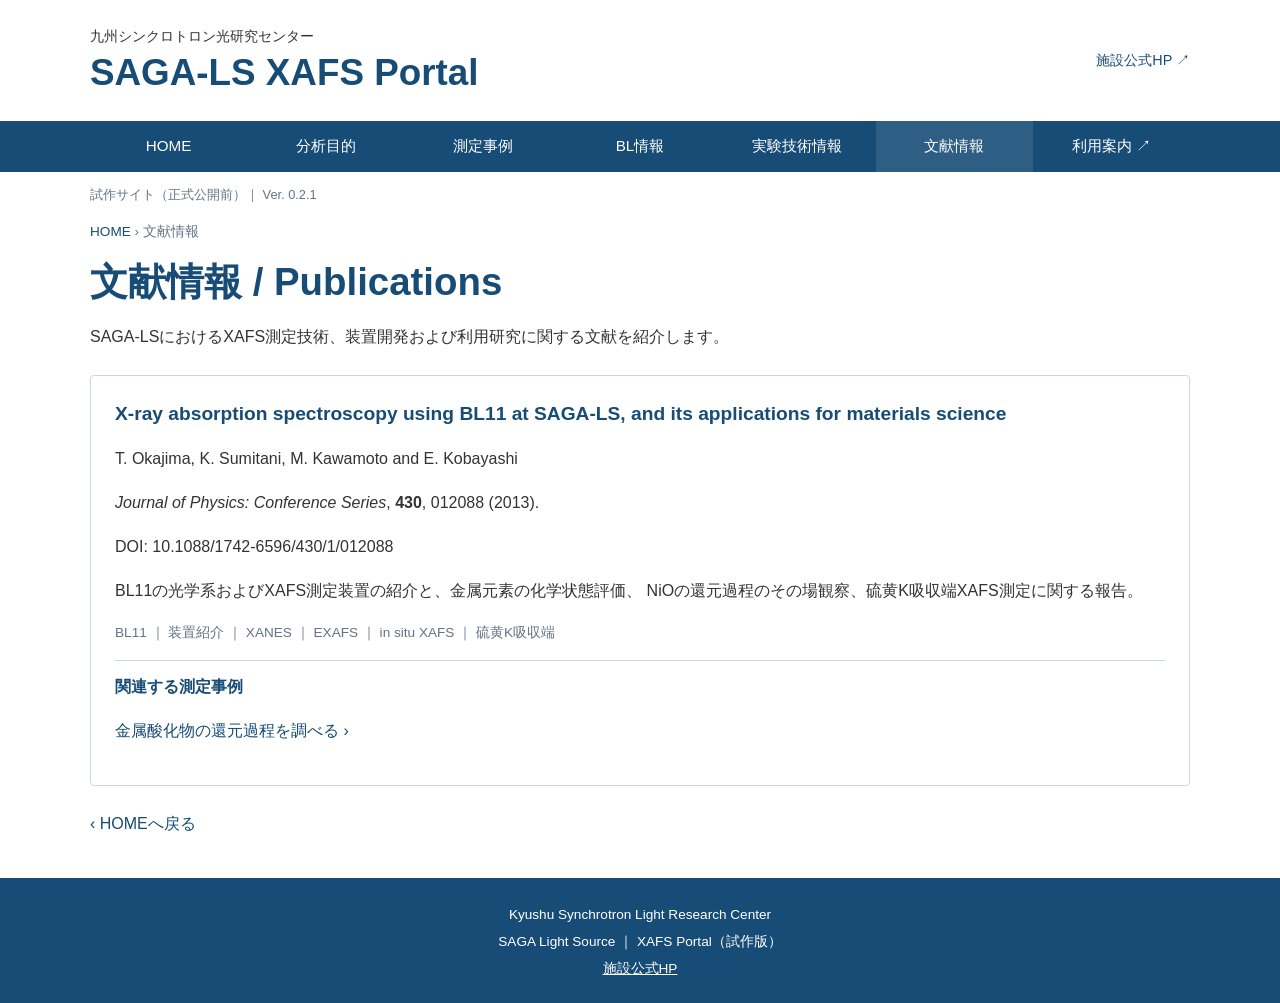
==== publications/index.html @ 80b208c8 "Update XAFS Portal to Ver. 0.2.1 Replace the NiO reduction figure with the 2012 symposium material." ====
<!DOCTYPE html>
<html lang="ja">
<head>
    <meta charset="UTF-8">
    <meta name="viewport" content="width=device-width, initial-scale=1">
    <meta name="robots" content="noindex, nofollow">
    <title>文献情報 | SAGA-LS XAFS Portal</title>
    <meta name="description" content="SAGA-LSのXAFS測定技術・利用研究に関する文献情報。">
    <link rel="stylesheet" href="../style.css">
</head>
<body>
    <!-- ヘッダー：施設名、サイト名、公式HPへのリンク -->
    <header class="site-header">
        <div class="container header-inner">
            <div>
                <p class="institution">九州シンクロトロン光研究センター</p>
                <a class="brand" href="../index.html">SAGA-LS XAFS Portal</a>
            </div>
            <a class="official" href="https://www.saga-ls.jp/">施設公式HP ↗</a>
        </div>
    </header>

    <!-- 共通ナビゲーション：未作成ページはリンクなし -->
    <nav class="navigation" aria-label="メインメニュー">
        <div class="container nav-inner">
            <a href="../index.html">HOME</a>
            <a href="../index.html#purposes">分析目的</a>
            <a href="../index.html#cases">測定事例</a>
            <a href="../index.html#beamlines">BL情報</a>
            <a href="../index.html#technical">実験技術情報</a>
            <a href="index.html" aria-current="page">文献情報</a>
            <a href="https://www.saga-ls.jp/">利用案内 ↗</a>
        </div>
    </nav>

    <!-- 文献情報：DOIは文字情報として掲載し、外部リンクは設定しない -->
    <main class="container publications-page">
        <p class="prototype">試作サイト（正式公開前）｜ Ver. 0.2.1</p>
        <p class="breadcrumb"><a href="../index.html">HOME</a> › 文献情報</p>
        <h1>文献情報 / Publications</h1>
        <p>SAGA-LSにおけるXAFS測定技術、装置開発および利用研究に関する文献を紹介します。</p>

        <!-- 文献ごとに固有のIDを付け、測定事例から直接参照できるようにする -->
        <article class="publication" id="okajima-2013">
            <h2 lang="en">X-ray absorption spectroscopy using BL11 at SAGA-LS,
                and its applications for materials science</h2>
            <p>T. Okajima, K. Sumitani, M. Kawamoto and E. Kobayashi</p>
            <p><cite>Journal of Physics: Conference Series</cite>,
                <strong>430</strong>, 012088 (2013).</p>
            <p class="doi">DOI: 10.1088/1742-6596/430/1/012088</p>
            <p>BL11の光学系およびXAFS測定装置の紹介と、金属元素の化学状態評価、
                NiOの還元過程のその場観察、硫黄K吸収端XAFS測定に関する報告。</p>
            <p class="tags">BL11 ｜ 装置紹介 ｜ XANES ｜ EXAFS ｜ in situ XAFS ｜ 硫黄K吸収端</p>
            <h3>関連する測定事例</h3>
            <p><a href="../cases/nio-reduction.html">金属酸化物の還元過程を調べる ›</a></p>
        </article>
        <p><a href="../index.html">‹ HOMEへ戻る</a></p>
    </main>

    <!-- 共通フッター -->
    <footer class="site-footer">
        <div class="container">
            <p>Kyushu Synchrotron Light Research Center</p>
            <p>SAGA Light Source ｜ XAFS Portal（試作版）</p>
            <a href="https://www.saga-ls.jp/">施設公式HP</a>
        </div>
    </footer>
</body>
</html>
---- style.css ----
/* SAGA-LS XAFS Portal Ver. 0.2.1 共通スタイルシート */

/* 基本配色・ページ幅 */
:root {
    --primary: #174c76;
    --accent: #347eac;
    --pale: #edf3f8;
    --border: #cbd7df;
    --text: #333333;
    --muted: #647484;
    --max-width: 1100px;
}
* {
    box-sizing: border-box;
}

html {
    scroll-behavior: smooth;
}


/* 基本表示 */
body {
    margin: 0;
    background: #fff;
    color: var(--text);
    font-family: "Segoe UI", "Hiragino Kaku Gothic ProN",
        "Yu Gothic", Meiryo, sans-serif;
    line-height: 1.75;
}

a {
    color: var(--primary);
    text-decoration: none;
}

a:hover {
    text-decoration: underline;
}

a:focus-visible {
    outline: 3px solid var(--accent);
    outline-offset: 4px;
}


/* 共通レイアウト */
.container {
    width: min(var(--max-width), calc(100% - 48px));
    margin-inline: auto;
}


/* ヘッダー */
.header-inner {
    display: flex;
    align-items: center;
    justify-content: space-between;
    gap: 20px;
    padding-block: 24px;
}

.institution {
    margin: 0;
    font-size: .9rem;
}

.brand {
    font-size: clamp(1.5rem, 3.5vw, 2.3rem);
    font-weight: 700;
    line-height: 1.3;
}

.official {
    font-size: .9rem;
    white-space: nowrap;
}


/* ナビゲーション */
.navigation {
    background: var(--primary);
    color: white;
}

.nav-inner {
    display: flex;
    flex-wrap: wrap;
}

.nav-inner a, .nav-inner span {
    color: white;
    padding: 12px 18px;
    font-size: .95rem;
    flex: 1;
    text-align: center;
    white-space: nowrap;
}

.nav-inner a:hover, .nav-inner a[aria-current] {
    background: #ffffff19;
}

.nav-inner span {
    color: #d2e0ec;
}


/* 試作表示・メインビジュアル */
.prototype {
    color: var(--muted);
    font-size: .8rem;
    margin: 12px 0;
}

.hero {
    background: var(--pale);
    padding: 30px 36px 20px;
    border-radius: 4px;
}

h1 {
    color: var(--primary);
    font-size: clamp(1.65rem, 4vw, 2.4rem);
    line-height: 1.3;
    margin: 0 0 12px;
}

.hero p {
    margin: 0 0 14px;
}

.hero svg {
    display: block;
    width: 100%;
    height: auto;
    max-height: 150px;
}

.figure-note, .hero .figure-note {
    font-size: .78rem;
    color: var(--muted);
    margin: 8px 0 0;
}

main section {
    margin-bottom: 30px;
}

h2 {
    color: var(--primary);
    font-size: 1.35rem;
    margin: 0 0 14px;
}


/* ビームライン情報 */
.beam-grid {
    display: grid;
    grid-template-columns: repeat(2, minmax(0, 1fr));
    gap: 18px;
}

.beam-card {
    border: 1px solid var(--border);
    border-radius: 4px;
    padding: 20px 24px;
}

.beam-card h3 {
    color: var(--primary);
    font-size: 1.65rem;
    margin: 0;
}

.beam-card p {
    margin: 4px 0 12px;
}

.beam-type {
    font-weight: 600;
}

.pending {
    color: var(--muted);
    font-size: .85rem;
}


/* 実験技術情報 */
.technical-grid {
    display: grid;
    grid-template-columns: repeat(3, minmax(0, 1fr));
    gap: 12px;
}

.technical-grid div {
    background: var(--pale);
    color: var(--primary);
    text-align: center;
    font-weight: 600;
    padding: 20px 8px;
    border-radius: 4px;
}


/* 新着情報 */
.news-item {
    border-top: 1px solid var(--border);
    padding: 14px 0;
}


/* フッター */
.site-footer {
    background: var(--primary);
    color: white;
    text-align: center;
    padding: 22px 0;
    font-size: .85rem;
}

.site-footer p {
    margin: 3px 0;
}

.site-footer a {
    color: white;
    text-decoration: underline;
}


/* スマートフォン向け表示 */
@media (max-width: 640px) {
    .container {
        width: calc(100% - 28px);
    }

    .header-inner {
        align-items: flex-start;
        flex-direction: column;
        gap: 8px;
        padding-block: 18px;
    }

    .nav-inner a, .nav-inner span {
        flex: 0 0 33.333%;
        padding: 10px 4px;
        font-size: .8rem;
    }

    .hero {
        padding: 22px 16px 16px;
    }

    .beam-grid {
        grid-template-columns: 1fr;
    }

    .technical-grid {
        grid-template-columns: repeat(2, minmax(0, 1fr));
    }

}

/* 分析目的・測定事例のカード */
.purpose-grid, .case-grid {
    display: grid;
    grid-template-columns: repeat(2, minmax(0, 1fr));
    gap: 18px;
}

.purpose-grid a, .case-card {
    border: 1px solid var(--border);
    border-radius: 4px;
    padding: 18px;
}

.purpose-grid a {
    background: var(--pale);
    font-weight: 600;
}

.case-card img {
    display: block;
    width: 100%;
    aspect-ratio: 16 / 10;
    object-fit: contain;
    background: white;
}

.case-card h3 {
    color: var(--primary);
    margin: 12px 0 0;
}

.tags, .breadcrumb, figcaption {
    color: var(--muted);
    font-size: .85rem;
}

/* 測定事例の詳細ページ */
.case-page article {
    max-width: 900px;
    margin: 0 auto 32px;
}

.case-page h2 {
    margin-top: 28px;
}

.case-figure {
    margin: 24px 0;
}

.case-figure img {
    display: block;
    width: 100%;
    height: auto;
    border: 1px solid var(--border);
}

.conditions {
    border-collapse: collapse;
    width: 100%;
}

.conditions th, .conditions td {
    border: 1px solid var(--border);
    padding: 8px 12px;
    text-align: left;
}

.conditions th {
    background: var(--pale);
}

.related {
    border-top: 1px solid var(--border);
}

@media (max-width: 640px) {
    .purpose-grid, .case-grid {
        grid-template-columns: 1fr;
    }
}


/* 図の出典・文献情報 */
.case-figure figcaption {
    margin-top: 10px;
    line-height: 1.6;
}

.case-figure figcaption a {
    text-decoration: underline;
}

.publications-page {
    padding-bottom: 24px;
}

.publication {
    border: 1px solid var(--border);
    border-radius: 4px;
    padding: 24px;
    margin: 24px 0;
}

.publication h2 {
    font-size: 1.2rem;
    line-height: 1.5;
}

.publication h3 {
    color: var(--primary);
    font-size: 1rem;
    border-top: 1px solid var(--border);
    padding-top: 12px;
}

.publication .doi {
    overflow-wrap: anywhere;
}
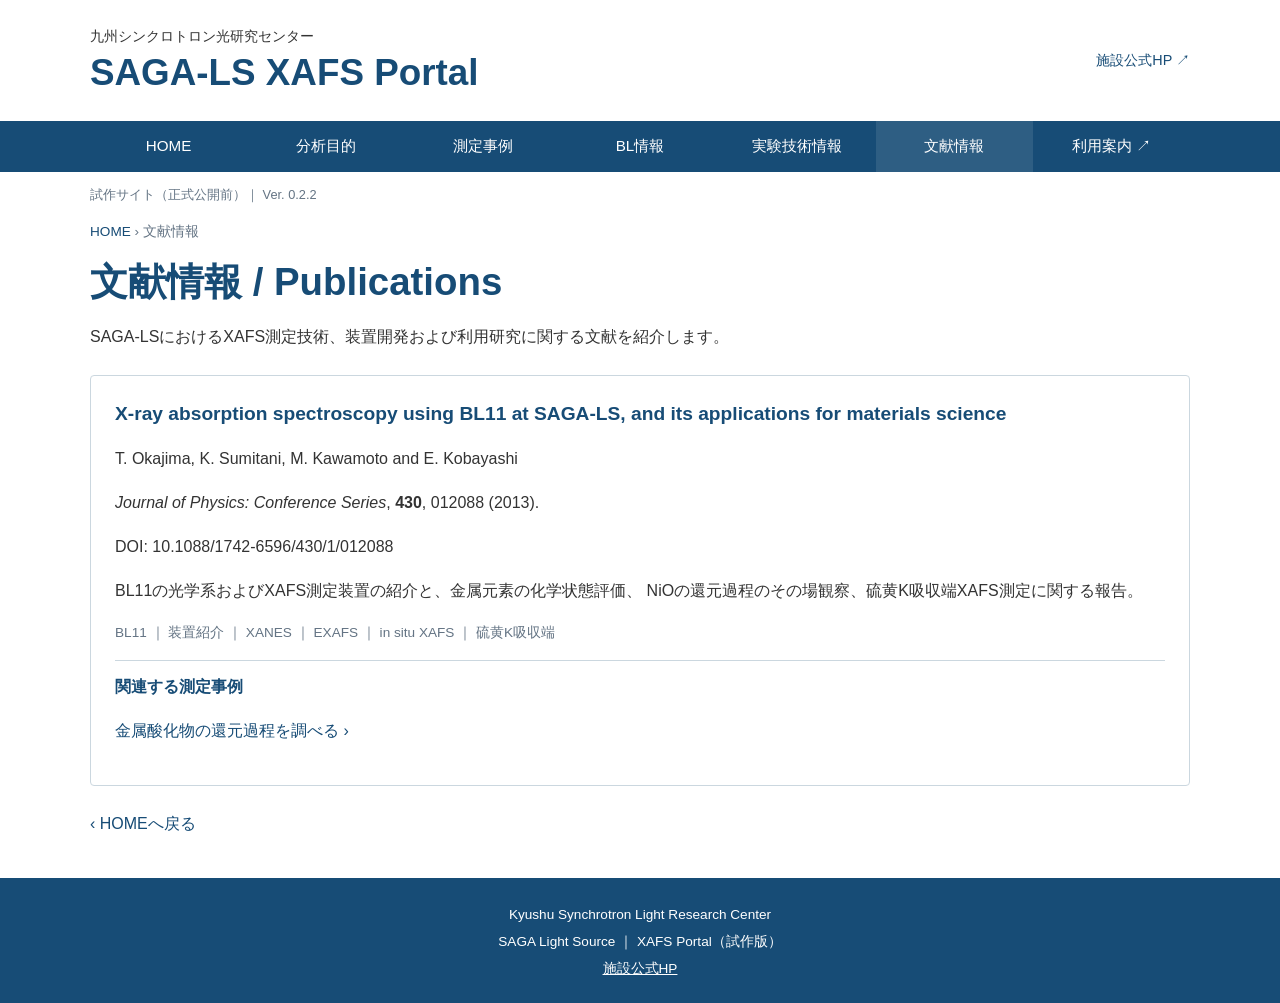
==== commit fe0df6be: "XAFSポータルサイトの試作：測定事例追加など Ver. 0.2.2 の変更内容 項目	変更内容 トップページ	代表的な測定事例3件を横並びで表示 測定事例	海苔の測定事例を追加 画像管理	海" ====
--- a/publications/index.html
+++ b/publications/index.html
@@ -25,7 +25,7 @@
         <div class="container nav-inner">
             <a href="../index.html">HOME</a>
             <a href="../index.html#purposes">分析目的</a>
-            <a href="../index.html#cases">測定事例</a>
+            <a href="../cases/index.html">測定事例</a>
             <a href="../index.html#beamlines">BL情報</a>
             <a href="../index.html#technical">実験技術情報</a>
             <a href="index.html" aria-current="page">文献情報</a>
@@ -35,7 +35,7 @@
 
     <!-- 文献情報：DOIは文字情報として掲載し、外部リンクは設定しない -->
     <main class="container publications-page">
-        <p class="prototype">試作サイト（正式公開前）｜ Ver. 0.2.1</p>
+        <p class="prototype">試作サイト（正式公開前）｜ Ver. 0.2.2</p>
         <p class="breadcrumb"><a href="../index.html">HOME</a> › 文献情報</p>
         <h1>文献情報 / Publications</h1>
         <p>SAGA-LSにおけるXAFS測定技術、装置開発および利用研究に関する文献を紹介します。</p>
--- a/style.css
+++ b/style.css
@@ -1,4 +1,4 @@
-/* SAGA-LS XAFS Portal Ver. 0.2.1 共通スタイルシート */
+/* SAGA-LS XAFS Portal Ver. 0.2.2 共通スタイルシート */
 
 /* 基本配色・ページ幅 */
 :root {
@@ -270,6 +270,12 @@
     gap: 18px;
 }
 
+/* 測定事例はPCで3列表示（分析目的は2列のまま） */
+.case-grid {
+    grid-template-columns: repeat(3, minmax(0, 1fr));
+    gap: 16px;
+}
+
 .purpose-grid a, .case-card {
     border: 1px solid var(--border);
     border-radius: 4px;
@@ -281,9 +287,22 @@
     font-weight: 600;
 }
 
+/* カード内のリンク位置をそろえる */
+.case-card {
+    display: flex;
+    flex-direction: column;
+    min-width: 0;
+}
+
+.case-card > a:last-child {
+    margin-top: auto;
+}
+
+/* 画像の縦横比を維持し、共通の表示枠に収める */
 .case-card img {
     display: block;
     width: 100%;
+    height: auto;
     aspect-ratio: 16 / 10;
     object-fit: contain;
     background: white;
@@ -339,8 +358,50 @@
     border-top: 1px solid var(--border);
 }
 
+/* 測定事例一覧への誘導リンク */
+.more-link {
+    margin-top: 24px;
+    text-align: center;
+}
+
+.more-link a {
+    display: inline-block;
+    padding: 12px 32px;
+    border: 1px solid var(--primary);
+    border-radius: 4px;
+    color: var(--primary);
+}
+
+.more-link a:hover {
+    background: var(--primary);
+    color: white;
+    text-decoration: none;
+}
+
+.cases-page {
+    padding-bottom: 24px;
+}
+
+/* 海苔の比較写真は過度に拡大しない */
+.nori-sample {
+    max-width: 400px;
+    margin-inline: auto;
+}
+
+@media (max-width: 900px) {
+    .case-grid {
+        grid-template-columns: repeat(2, minmax(0, 1fr));
+    }
+}
+
 @media (max-width: 640px) {
-    .purpose-grid, .case-grid {
+    .purpose-grid {
+        grid-template-columns: 1fr;
+    }
+}
+
+@media (max-width: 600px) {
+    .case-grid {
         grid-template-columns: 1fr;
     }
 }
